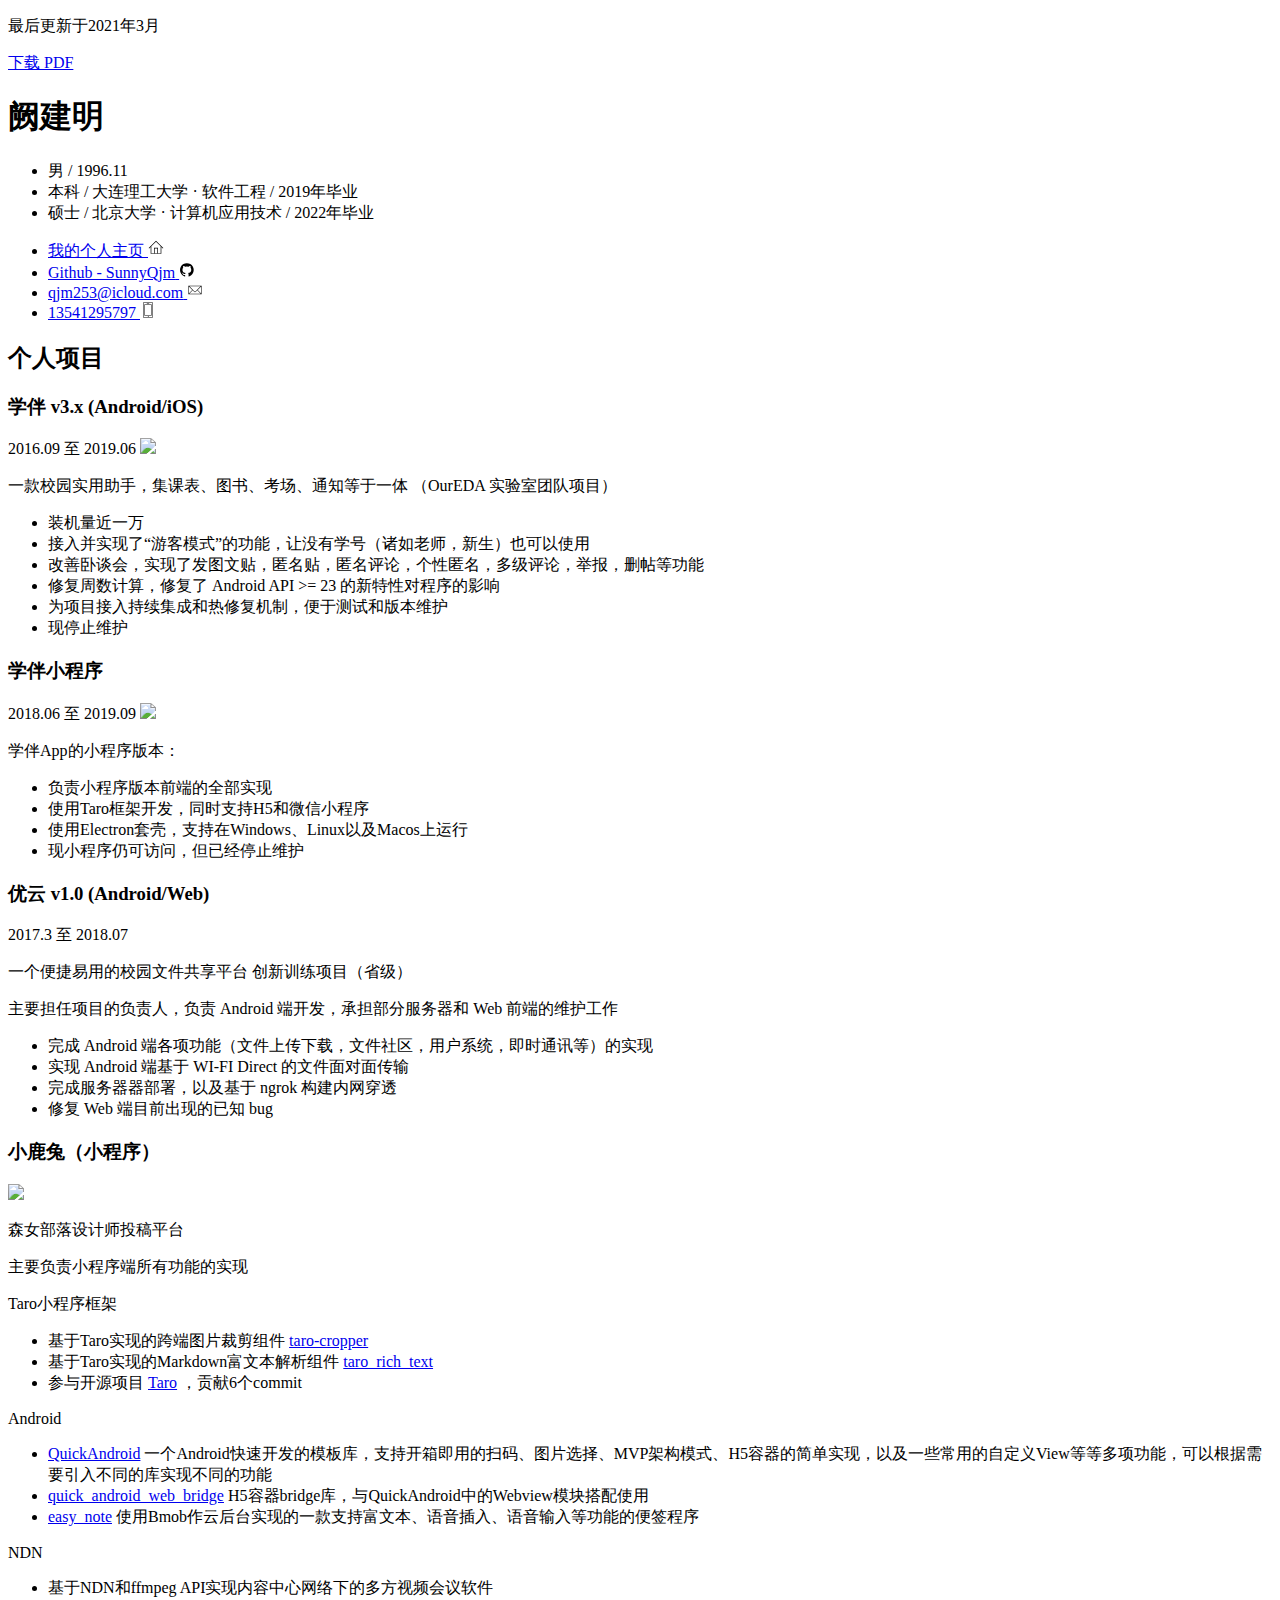
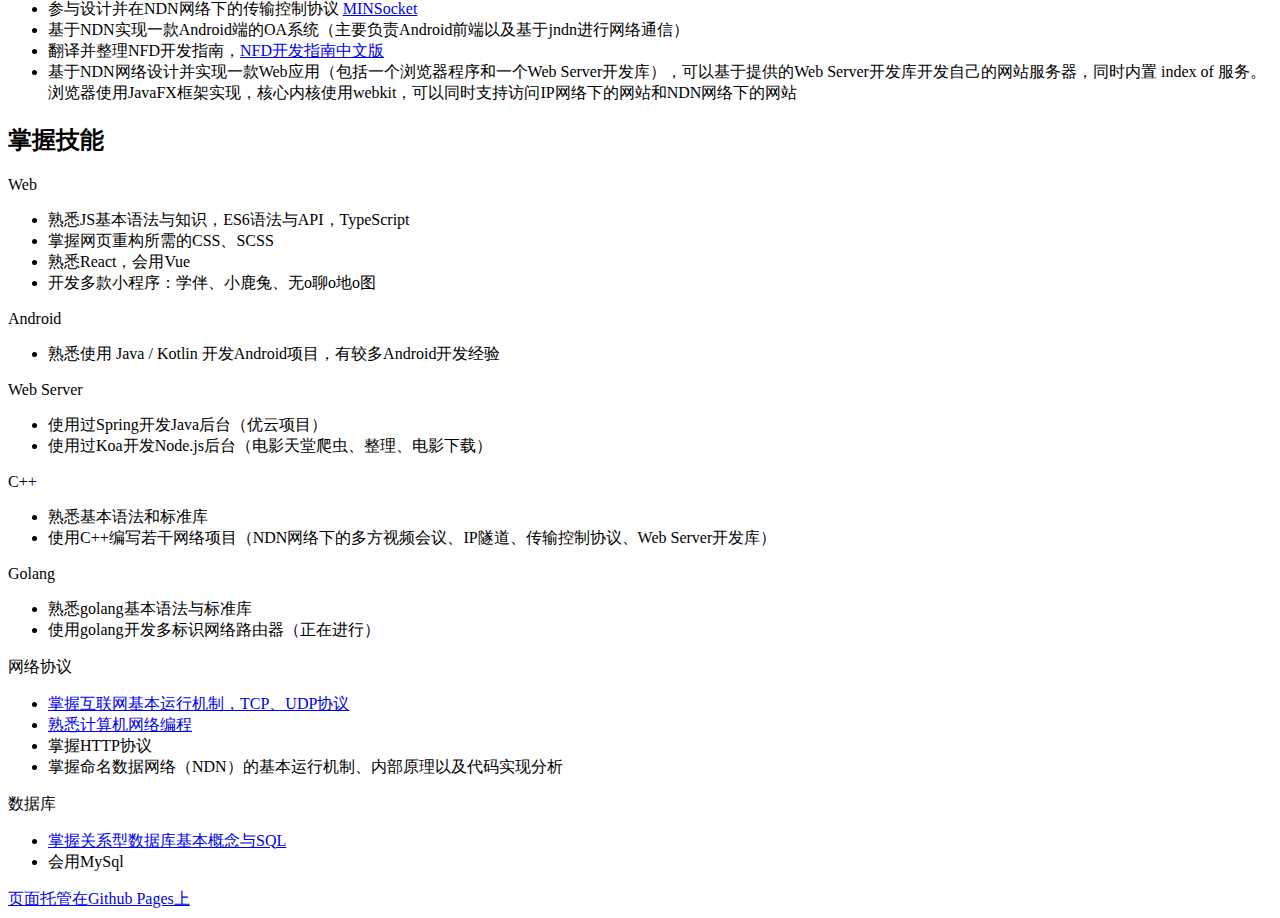
==== src/index.html @ cb759edb "add: 添加个人简历初版" ====
<!DOCTYPE html>
<html>
<head>
  <meta charset="utf-8">
  <meta http-equiv="X-UA-Compatible" content="IE=edge">
  <meta name="viewport" content="width=device-width, initial-scale=1">
  <title>简历 | 阙建明</title>
  <link rel="stylesheet" href="main?_inline">
  <base target="_blank">
</head>
<body>
<p class="last-modified">最后更新于2021年3月</p>
<a class="download-pdf" href="https://resume.qjm253.cn/resume.pdf">下载 PDF</a>

<main class="content">

  <!--基本信息-->
  <header class="content-hd">
    <section class="title">
      <div class="name">
        <h1>阙建明</h1>
      </div>
      <!--      <div class="job">-->
      <!--        <h2>Web前端开发工程师 | Golang后端工程师</h2>-->
      <!--      </div>-->
    </section>
    <section class="info">
      <ul>
        <li>男 / 1996.11</li>
        <li>本科 / 大连理工大学 · 软件工程 / 2019年毕业</li>
        <li>硕士 / 北京大学 · 计算机应用技术 / 2022年毕业</li>
      </ul>
    </section>
    <section class="contact">
      <ul>
        <li>
          <a href="https://qjm253.cn">
            <span class="contact-link">我的个人主页</span>
            <span class="iconfont">
              <svg width="16px" height="16px" viewBox="0 0 1024 1024">
              <path
                d="M512 42.581333l-469.333333 469.333333 31.146667 31.146667L170.666667 446.250667l0 438.186667 682.666667 0L853.333333 446.208l96.853333 96.896 31.146667-31.146667L512 42.581333zM426.666667 841.770667l0-298.666667 170.666667 0 0 298.666667L426.666667 841.770667zM810.666667 841.770667l-170.666667 0 0-341.333333L384 500.437333l0 341.333333L213.333333 841.770667 213.333333 403.584l298.666667-298.666667 298.666667 298.666667L810.666667 841.770667z"></path>
              </svg>
            </span>
          </a>
        </li>
        <li>
          <a href="https://github.com/SunnyQjm">
            <span class="contact-link">Github - SunnyQjm</span>
            <span class="iconfont">
              <svg width="16px" height="16px" viewBox="0 0 1024 1024">
                <path
                  d="M941.714 512q0 143.433-83.712 258.011t-216.283 158.574q-15.433 2.853-22.565-3.986t-7.131-17.152v-120.576q0-55.442-29.696-81.152 32.585-3.438 58.587-10.277t53.723-22.272 46.299-37.998 30.281-60.014 11.703-86.016q0-69.157-45.129-117.723 21.138-52.005-4.571-116.553-16.018-5.157-46.299 6.29t-52.553 25.161l-21.723 13.714q-53.138-14.848-109.714-14.848t-109.714 14.848q-9.143-6.29-24.283-15.433t-47.726-22.016-49.152-7.717q-25.161 64.585-3.986 116.553-45.129 48.567-45.129 117.723 0 48.567 11.703 85.723t29.989 60.014 46.007 38.29 53.723 22.272 58.587 10.277q-22.857 20.553-28.014 58.843-11.995 5.705-25.71 8.558t-32.585 2.853-37.413-12.288-31.707-35.73q-10.862-18.286-27.721-29.696t-28.27-13.714l-11.447-1.719q-11.995 0-16.567 2.56t-2.853 6.583 5.157 8.009 7.424 6.839l3.986 2.853q12.581 5.705 24.869 21.723t17.993 29.147l5.705 13.129q7.424 21.723 25.161 35.145t38.29 17.152 39.717 3.986 31.707-2.011l13.129-2.304q0 21.723 0.293 50.871t0.293 30.866q0 10.277-7.424 17.152t-22.857 3.986q-132.571-43.995-216.283-158.574t-83.712-258.011q0-119.442 58.843-220.27t159.707-159.707 220.27-58.843 220.27 58.843 159.707 159.707 58.843 220.27z"></path>
              </svg>
            </span>
          </a>
        </li>
        <li>
          <a href="mailto:qjm253@icloud.com">
            <span class="contact-link">qjm253@icloud.com</span>
            <span class="iconfont">
              <svg width="16px" height="16px" viewBox="0 0 1024 1024">
                <path
                  d="M903.808 239.04l-818.304 0 0 545.92 852.992 0 0-545.92-34.688 0zM869.664 273.152l-329.536 329.536c-15.04 15.04-41.248 15.04-56.288 0l-329.6-329.536 715.392 0zM119.616 286.752l221.536 221.504-221.536 221.536 0-443.072zM146.848 750.848l218.464-218.432 94.432 94.4c13.952 13.952 32.512 21.664 52.256 21.664s38.304-7.712 52.256-21.664l94.432-94.432 218.432 218.432-730.304 0zM904.384 729.824l-221.536-221.568 221.536-221.568 0 443.136z"></path>
              </svg>
            </span>
          </a>
        </li>
        <li>
          <a href="tel:13541295797">
            <span class="contact-link">13541295797</span>
            <span class="iconfont">
              <svg width="16px" height="16px" viewBox="0 0 1024 1024">
                <path
                  d="M256 1024l512 0c26.464 0 48-21.536 48-48l0-928c0-26.464-21.536-48-48-48l-512 0c-26.464 0-48 21.536-48 48l0 928c0 26.464 21.536 48 48 48zM240 48c0-8.832 7.168-16 16-16l512 0c8.832 0 16 7.168 16 16l0 928c0 8.832-7.168 16-16 16l-512 0c-8.832 0-16-7.168-16-16l0-928zM288 864l448 0c8.832 0 16-7.168 16-16l0-672c0-8.832-7.168-16-16-16l-448 0c-8.832 0-16 7.168-16 16l0 672c0 8.832 7.168 16 16 16zM304 192l416 0 0 640-416 0 0-640zM496 928c0 17.664 14.336 32 32 32s32-14.336 32-32c0-17.664-14.336-32-32-32-17.664 0-32 14.336-32 32zM448 128l128 0c8.832 0 16-7.168 16-16s-7.168-16-16-16l-128 0c-8.832 0-16 7.168-16 16s7.168 16 16 16z"></path>
              </svg>
            </span>
          </a>
        </li>
      </ul>
    </section>
  </header>

  <div class="content-bd">
    <header class="section-hd">
      <span class="section-title-l"></span>
      <h2 class="section-title">个人项目</h2>
      <span class="section-title-r"></span>
    </header>

    <div class="content-left">
      <section class="practice">
        <div class="section-bd">
          <div class="item">
            <header class="item-hd">
              <h3 class="item-name">学伴 v3.x (Android/iOS) </h3>
              <span class="item-time">2016.09 至 2019.06</span>
              <img src="https://qjm253.cn/static/media/xueban_logo.59eda2dd.png" class="link-icon"/>
            </header>
            <div class="item-bd">
              <p class="item-des">一款校园实用助手，集课表、图书、考场、通知等于一体 （OurEDA 实验室团队项目）</p>
              <ul class="section-content">
                <li>装机量近一万</li>
                <li>接入并实现了“游客模式”的功能，让没有学号（诸如老师，新生）也可以使用</li>
                <li>改善卧谈会，实现了发图文贴，匿名贴，匿名评论，个性匿名，多级评论，举报，删帖等功能</li>
                <li>修复周数计算，修复了 Android API >= 23 的新特性对程序的影响</li>
                <li>为项目接入持续集成和热修复机制，便于测试和版本维护</li>
                <li>现停止维护</li>
              </ul>
            </div>
          </div>
          <div class="item">
            <header class="item-hd">
              <h3 class="item-name">学伴小程序</h3>
              <span class="item-time">2018.06 至 2019.09</span>
              <img src="https://qjm253.cn/static/media/xueban_logo.59eda2dd.png" class="link-icon"/>
            </header>
            <div class="item-bd">
              <p class="item-des">学伴App的小程序版本：</p>
              <ul class="section-content">
                <li>负责小程序版本前端的全部实现</li>
                <li>使用Taro框架开发，同时支持H5和微信小程序</li>
                <li>使用Electron套壳，支持在Windows、Linux以及Macos上运行</li>
                <li>现小程序仍可访问，但已经停止维护</li>
              </ul>
            </div>
          </div>
          <div class="item">
            <header class="item-hd">
              <h3 class="item-name">优云 v1.0 (Android/Web)</h3>
              <span class="item-time">2017.3 至 2018.07</span>
            </header>
            <div class="item-bd">
              <p class="item-des">一个便捷易用的校园文件共享平台 创新训练项目（省级）
              </p>
              <p>主要担任项目的负责人，负责 Android 端开发，承担部分服务器和 Web 前端的维护工作
                </p>
              <ul class="section-content">
                <li>完成 Android 端各项功能（文件上传下载，文件社区，用户系统，即时通讯等）的实现</li>
                <li>实现 Android 端基于 WI-FI Direct 的文件面对面传输</li>
                <li>完成服务器器部署，以及基于 ngrok 构建内网穿透</li>
                <li>修复 Web 端目前出现的已知 bug</li>
              </ul>
            </div>
          </div>
        </div>
      </section>
    </div>

    <div class="content-right">
      <section class="project">
<!--        <header class="section-hd">-->
<!--          <span class="section-title-l"></span>-->
<!--          <h2 class="section-title">开源项目</h2>-->
<!--          <span class="section-title-r"></span>-->
<!--        </header>-->
        <div class="section-bd">
          <div class="item">
            <header class="item-hd">
              <h3 class="item-name">小鹿兔（小程序）</h3>
              <img src="https://gitee.com/quejianming/pic-bed/raw/master/uPic/2021/03/02/logo-1614687604.png" class="link-icon"/>
            </header>
            <div class="item-bd">
              <p class="item-des">森女部落设计师投稿平台
              </p>
              <p>主要负责小程序端所有功能的实现 </p>
            </div>
          </div>

          <!--项目:Webpack-->
          <div class="item">
            <header class="item-hd">
              <span class="item-time">Taro小程序框架</span>
            </header>
            <div class="item-bd">
              <ul>
                <li>
                  基于Taro实现的跨端图片裁剪组件 <a href="https://github.com/SunnyQjm/taro-cropper">taro-cropper</a>
                </li>
                <li>
                  基于Taro实现的Markdown富文本解析组件 <a href="https://github.com/SunnyQjm/taro_rich_text">taro_rich_text</a>
                </li>
                <li>参与开源项目 <a href="https://github.com/NervJS/taro">Taro</a> ，贡献6个commit</li>
              </ul>
            </div>
          </div>

          <!--项目:Android-->
          <div class="item">
            <header class="item-hd">
              <span class="item-time">Android</span>
            </header>
            <div class="item-bd">
              <ul>
                <li>
                  <a href="https://github.com/SunnyQjm/quickandroid">QuickAndroid</a>
                  一个Android快速开发的模板库，支持开箱即用的扫码、图片选择、MVP架构模式、H5容器的简单实现，以及一些常用的自定义View等等多项功能，可以根据需要引入不同的库实现不同的功能
                </li>
                <li>
                  <a href="https://github.com/SunnyQjm/quick_android_web_bridge">quick_android_web_bridge</a>
                  H5容器bridge库，与QuickAndroid中的Webview模块搭配使用
                </li>
                <li>
                  <a href="https://github.com/SunnyQjm/easy_note">easy_note</a>
                  使用Bmob作云后台实现的一款支持富文本、语音插入、语音输入等功能的便签程序
                </li>
              </ul>
            </div>
          </div>

          <!--项目:NDN-->
          <div class="item">
            <header class="item-hd">
              <span class="item-time">NDN</span>
            </header>
            <div class="item-bd">
              <ul>
                <li>
                  基于NDN和ffmpeg API实现内容中心网络下的多方视频会议软件
                </li>
                <li>
                  参与设计并在NDN网络下的传输控制协议 <a href="https://gitea.qjm253.cn/SunnyQjm/MINSocketStack_cpp">MINSocket</a>
                </li>
                <li>基于NDN实现一款Android端的OA系统（主要负责Android前端以及基于jndn进行网络通信）</li>
                <li>翻译并整理NFD开发指南，<a href="https://sunnyqjm.github.io/nfd-developer-guide-zh/#/">NFD开发指南中文版</a></li>
                <li>
                  基于NDN网络设计并实现一款Web应用（包括一个浏览器程序和一个Web Server开发库），可以基于提供的Web Server开发库开发自己的网站服务器，同时内置 index of 服务。
                  浏览器使用JavaFX框架实现，核心内核使用webkit，可以同时支持访问IP网络下的网站和NDN网络下的网站
                </li>
              </ul>
            </div>
          </div>
        </div>
      </section>
    </div>

    <section class="skill">
      <header class="section-hd">
        <span class="section-title-l"></span>
        <h2 class="section-title">掌握技能</h2>
        <span class="section-title-r"></span>
      </header>
      <div class="content-left">
        <section class="section-bd">
          <!--技能:JS-->
          <div class="item">
            <header class="item-hd">
              <span class="item-time">Web</span>
            </header>
            <div class="item-bd">
              <ul class="section-content">
                <li>熟悉JS基本语法与知识，ES6语法与API，TypeScript</li>
                <li>掌握网页重构所需的CSS、SCSS</li>
                <li>熟悉React，会用Vue</li>
                <li>开发多款小程序：学伴、小鹿兔、无o聊o地o图</li>
              </ul>
            </div>
          </div>

          <!--Android-->
          <div class="item">
            <header class="item-hd">
              <span class="item-time">Android</span>
            </header>
            <div class="item-bd">
              <ul class="section-content">
                <li>熟悉使用 Java / Kotlin 开发Android项目，有较多Android开发经验</li>
              </ul>
            </div>
          </div>

          <!--Web Server-->
          <div class="item">
            <header class="item-hd">
              <span class="item-time">Web Server</span>
            </header>
            <div class="item-bd">
              <ul class="section-content">
                <li>使用过Spring开发Java后台（优云项目）</li>
                <li>使用过Koa开发Node.js后台（电影天堂爬虫、整理、电影下载）</li>
              </ul>
            </div>
          </div>

          <!--C++-->
          <div class="item">
            <header class="item-hd">
              <span class="item-time">C++</span>
            </header>
            <div class="item-bd">
              <ul class="section-content">
                <li>熟悉基本语法和标准库</li>
                <li>使用C++编写若干网络项目（NDN网络下的多方视频会议、IP隧道、传输控制协议、Web Server开发库）</li>
              </ul>
            </div>
          </div>
        </section>
      </div>
      <div class="content-right">
        <section class="section-bd">
          <!--Golang-->
          <div class="item">
            <header class="item-hd">
              <span class="item-time">Golang</span>
            </header>
            <div class="item-bd">
              <ul class="section-content">
                <li>熟悉golang基本语法与标准库</li>
                <li>使用golang开发多标识网络路由器（正在进行）</li>
              </ul>
            </div>
          </div>

          <!--网络协议-->
          <div class="item">
            <header class="item-hd">
              <span class="item-time">网络协议</span>
            </header>
            <div class="item-bd">
              <ul class="section-content">
                <li><a href="https://sunnyqjm.github.io/tags/%E8%AE%A1%E7%AE%97%E6%9C%BA%E7%BD%91%E7%BB%9C/">掌握互联网基本运行机制，TCP、UDP协议</a></li>
                <li><a href="https://sunnyqjm.github.io/tags/%E7%BD%91%E7%BB%9C%E7%BC%96%E7%A8%8B/">熟悉计算机网络编程</a></li>
                <li>掌握HTTP协议</li>
                <li>掌握命名数据网络（NDN）的基本运行机制、内部原理以及代码实现分析</li>
              </ul>
            </div>
          </div>

          <!--数据库-->
          <div class="item">
            <header class="item-hd">
              <span class="item-time">数据库</span>
            </header>
            <div class="item-bd">
              <ul class="section-content">
                <li><a href="https://sunnyqjm.github.io/tags/%E6%95%B0%E6%8D%AE%E5%BA%93/">掌握关系型数据库基本概念与SQL</a></li>
                <li>会用MySql</li>
              </ul>
            </div>
          </div>
        </section>
      </div>
    </section>
  </div>
</main>

<footer class="github-footer">
  <a class="footer-link" href="https://github.com/gwuhaolin/resume">页面托管在Github Pages上</a>
</footer>
</body>
</html>
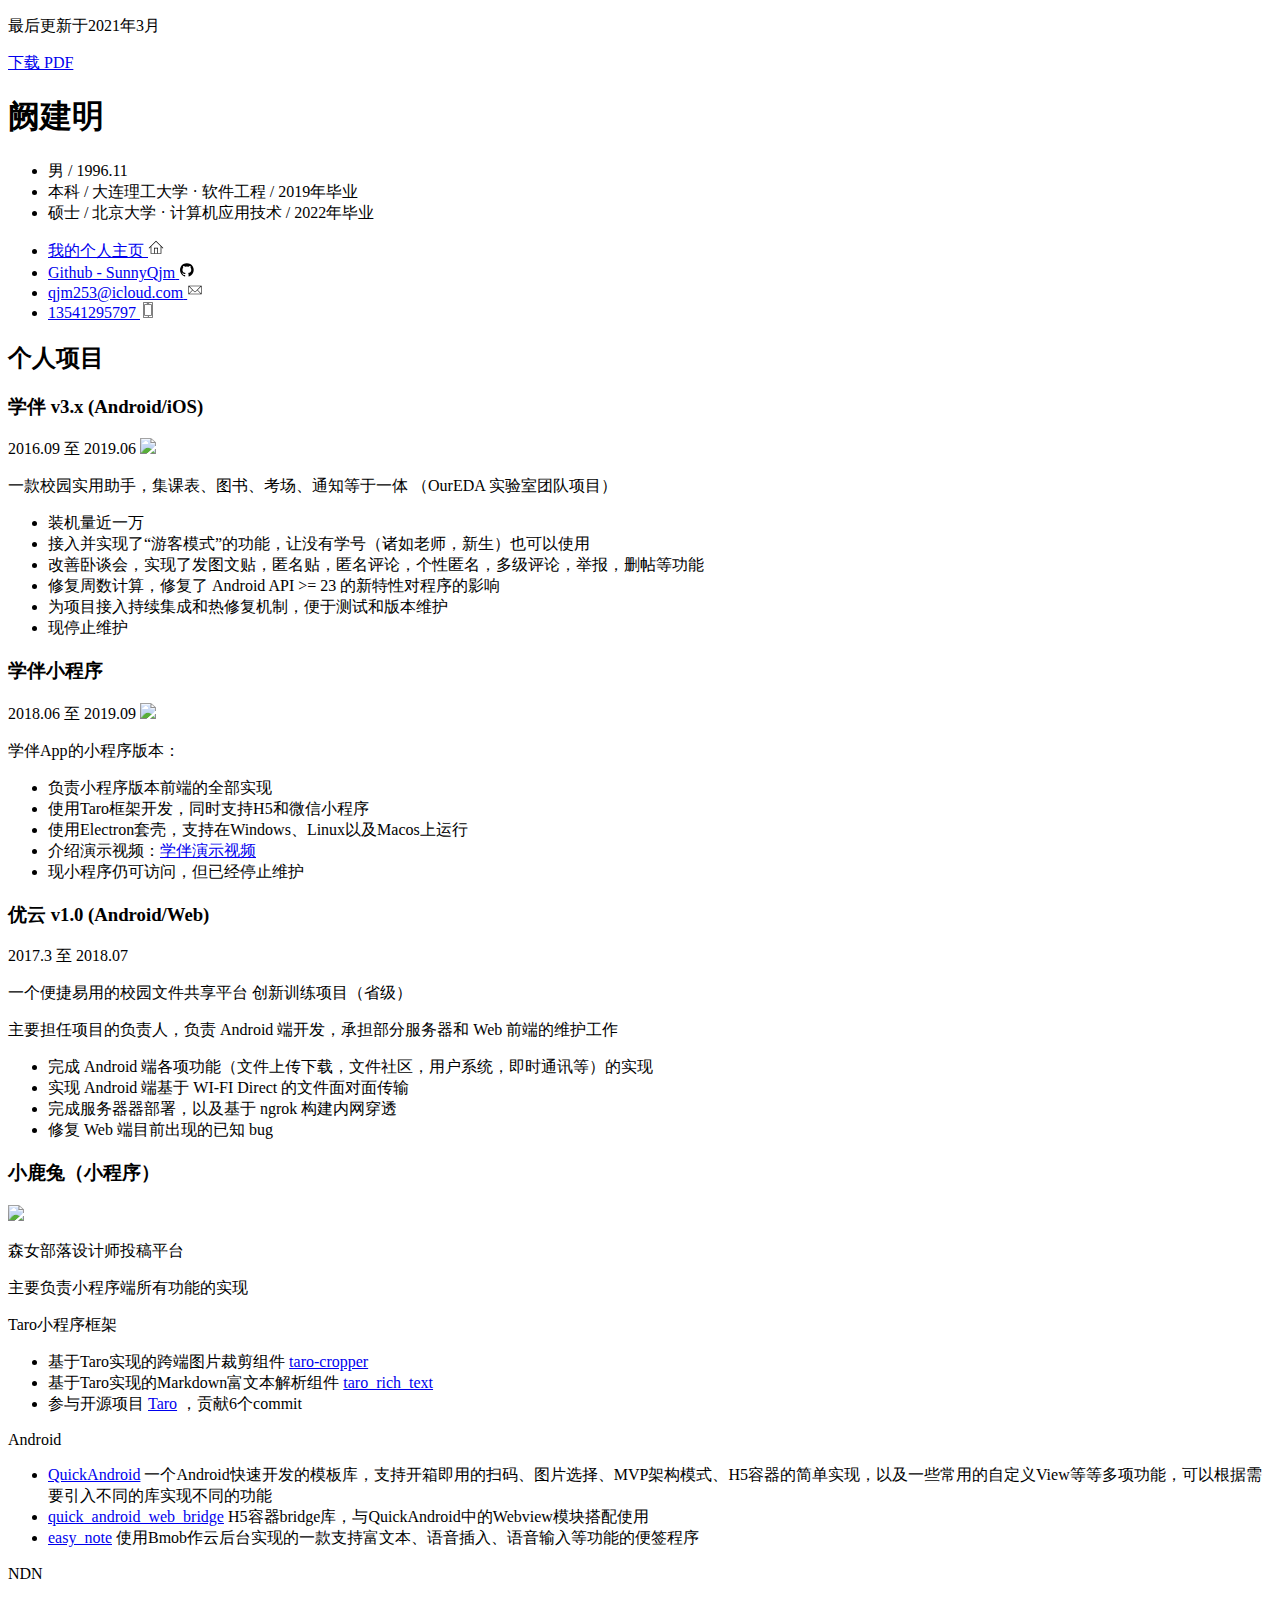
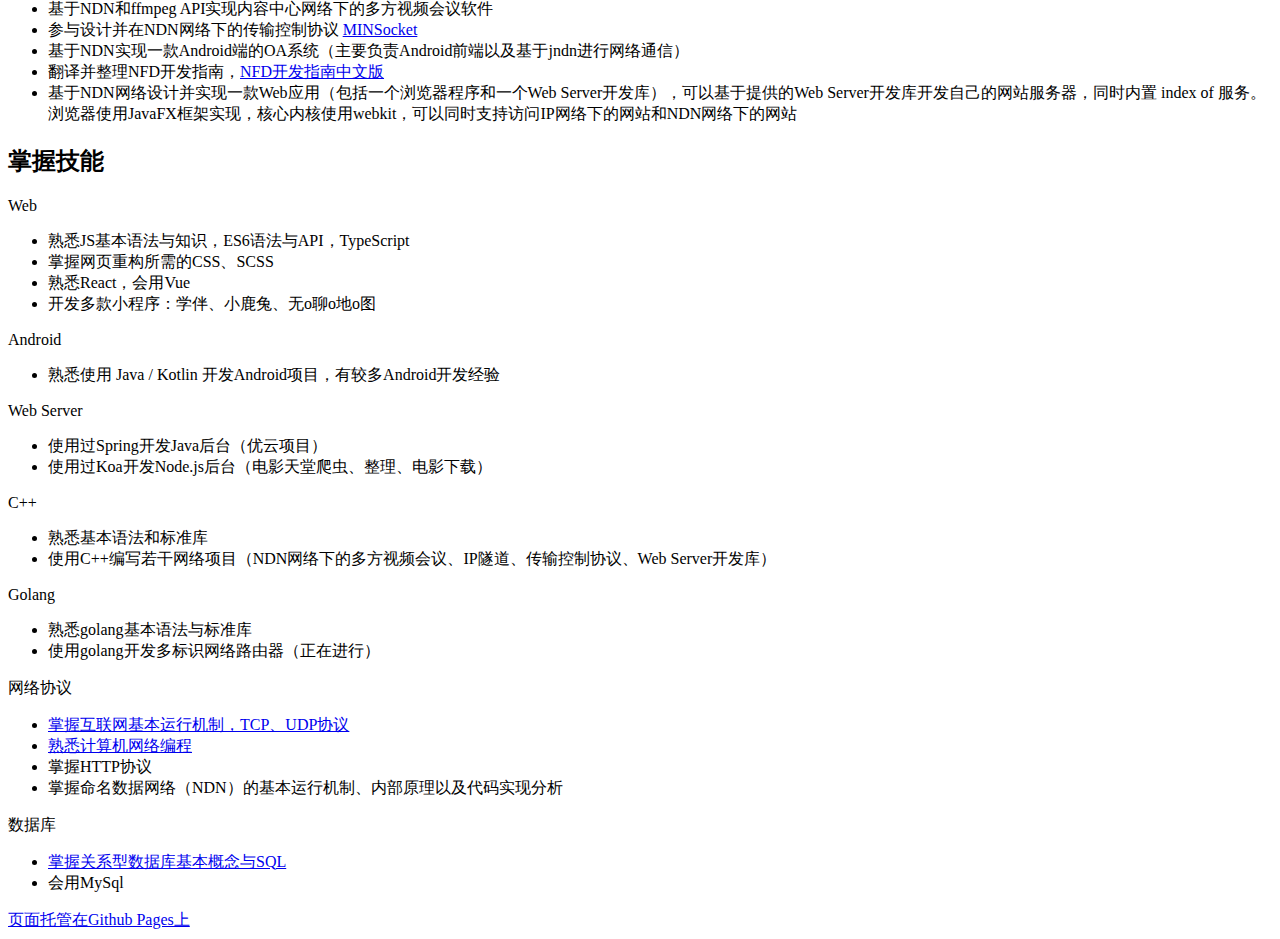
==== commit 01bbedbd: "update" ====
--- a/src/index.html
+++ b/src/index.html
@@ -121,6 +121,7 @@
                 <li>负责小程序版本前端的全部实现</li>
                 <li>使用Taro框架开发，同时支持H5和微信小程序</li>
                 <li>使用Electron套壳，支持在Windows、Linux以及Macos上运行</li>
+                <li>介绍演示视频：<a href="https://www.bilibili.com/video/BV1nv411h7uP/">学伴演示视频</a></li>
                 <li>现小程序仍可访问，但已经停止维护</li>
               </ul>
             </div>
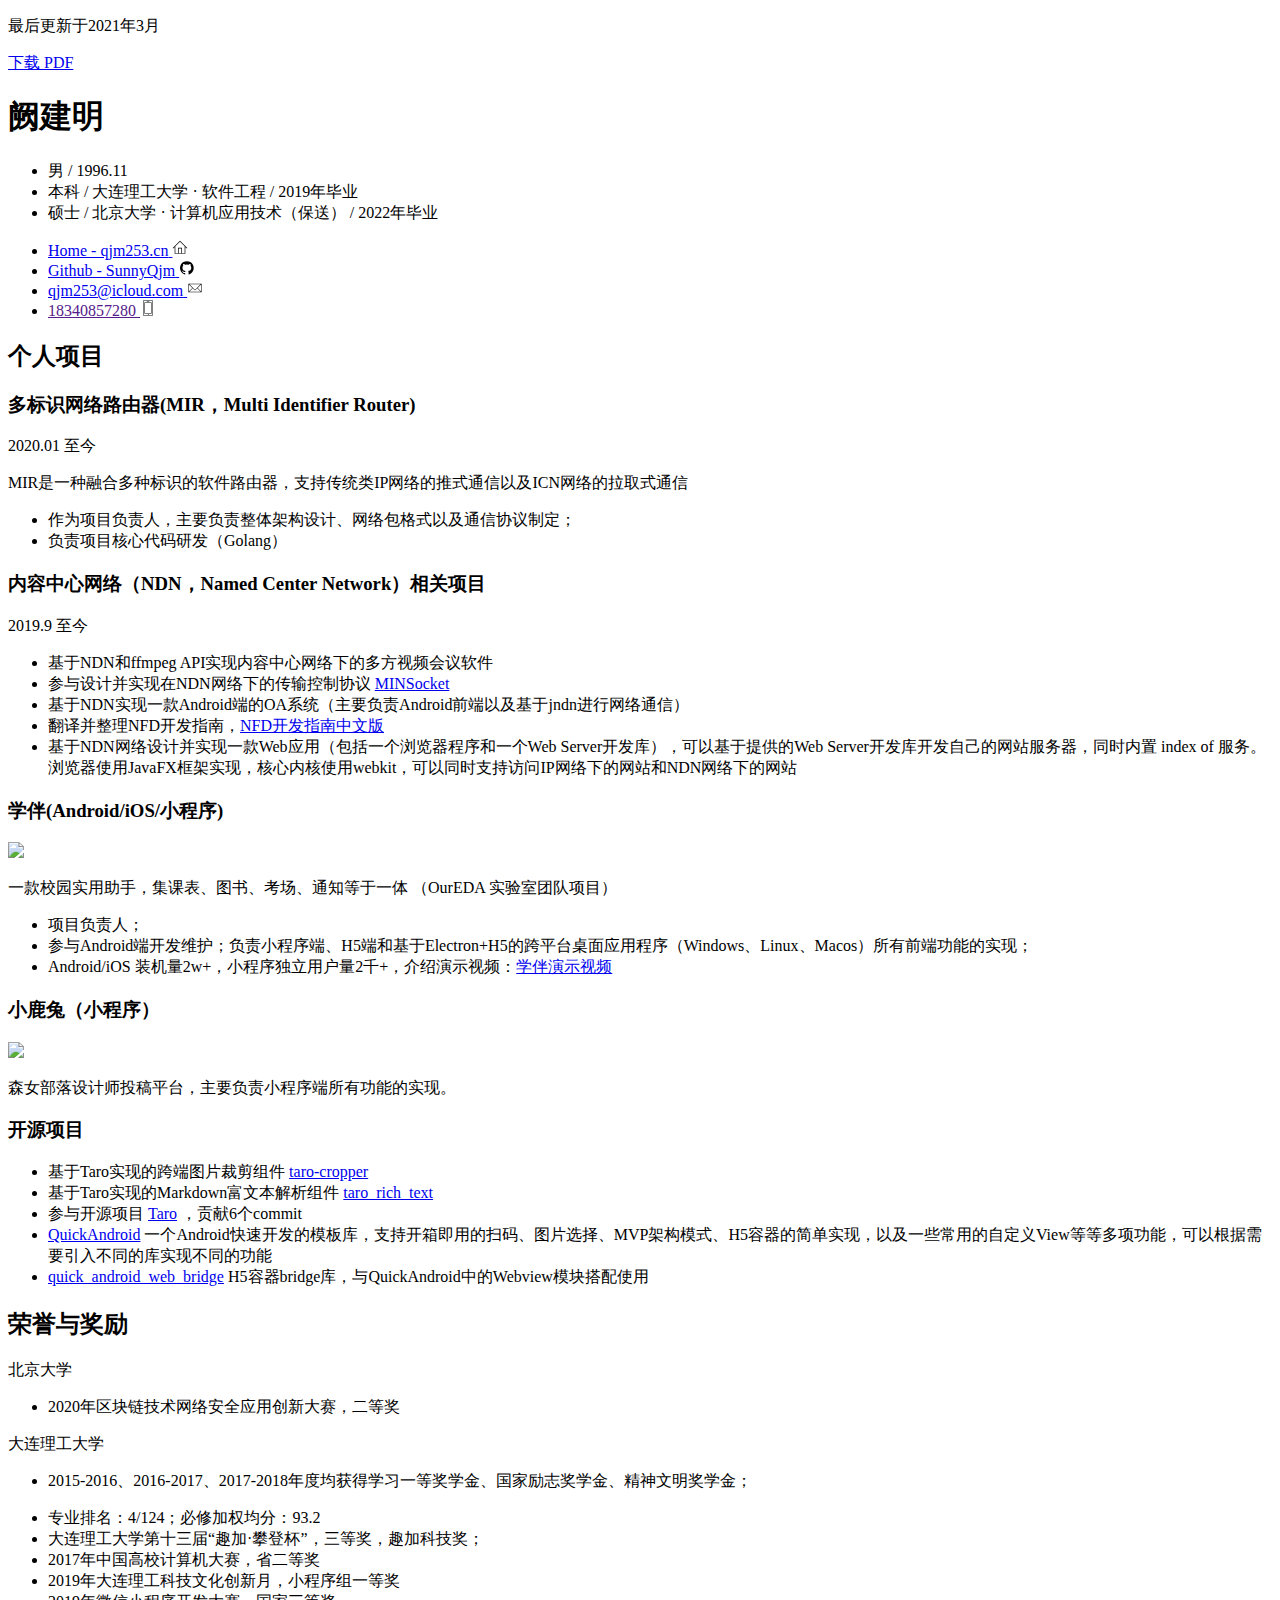
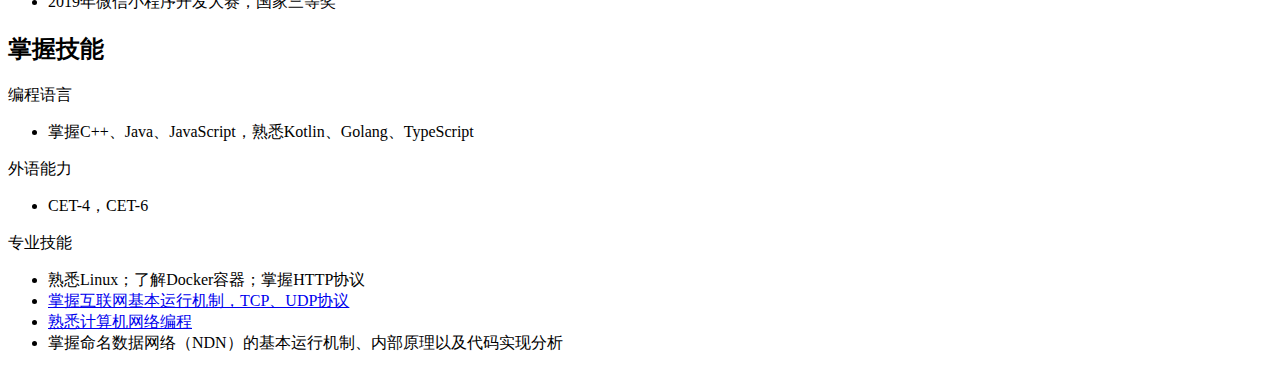
==== commit e8494d04: "modify: 修改简历" ====
--- a/src/index.html
+++ b/src/index.html
@@ -13,7 +13,6 @@
 <a class="download-pdf" href="https://resume.qjm253.cn/resume.pdf">下载 PDF</a>
 
 <main class="content">
-
   <!--基本信息-->
   <header class="content-hd">
     <section class="title">
@@ -28,14 +27,14 @@
       <ul>
         <li>男 / 1996.11</li>
         <li>本科 / 大连理工大学 · 软件工程 / 2019年毕业</li>
-        <li>硕士 / 北京大学 · 计算机应用技术 / 2022年毕业</li>
+        <li>硕士 / 北京大学 · 计算机应用技术（保送） / 2022年毕业</li>
       </ul>
     </section>
     <section class="contact">
       <ul>
         <li>
           <a href="https://qjm253.cn">
-            <span class="contact-link">我的个人主页</span>
+            <span class="contact-link">Home - qjm253.cn</span>
             <span class="iconfont">
               <svg width="16px" height="16px" viewBox="0 0 1024 1024">
               <path
@@ -67,8 +66,8 @@
           </a>
         </li>
         <li>
-          <a href="tel:13541295797">
-            <span class="contact-link">13541295797</span>
+          <a href="">
+            <span class="contact-link">18340857280</span>
             <span class="iconfont">
               <svg width="16px" height="16px" viewBox="0 0 1024 1024">
                 <path
@@ -93,54 +92,35 @@
         <div class="section-bd">
           <div class="item">
             <header class="item-hd">
-              <h3 class="item-name">学伴 v3.x (Android/iOS) </h3>
-              <span class="item-time">2016.09 至 2019.06</span>
-              <img src="https://qjm253.cn/static/media/xueban_logo.59eda2dd.png" class="link-icon"/>
-            </header>
-            <div class="item-bd">
-              <p class="item-des">一款校园实用助手，集课表、图书、考场、通知等于一体 （OurEDA 实验室团队项目）</p>
-              <ul class="section-content">
-                <li>装机量近一万</li>
-                <li>接入并实现了“游客模式”的功能，让没有学号（诸如老师，新生）也可以使用</li>
-                <li>改善卧谈会，实现了发图文贴，匿名贴，匿名评论，个性匿名，多级评论，举报，删帖等功能</li>
-                <li>修复周数计算，修复了 Android API >= 23 的新特性对程序的影响</li>
-                <li>为项目接入持续集成和热修复机制，便于测试和版本维护</li>
-                <li>现停止维护</li>
-              </ul>
-            </div>
-          </div>
-          <div class="item">
-            <header class="item-hd">
-              <h3 class="item-name">学伴小程序</h3>
-              <span class="item-time">2018.06 至 2019.09</span>
-              <img src="https://qjm253.cn/static/media/xueban_logo.59eda2dd.png" class="link-icon"/>
-            </header>
-            <div class="item-bd">
-              <p class="item-des">学伴App的小程序版本：</p>
-              <ul class="section-content">
-                <li>负责小程序版本前端的全部实现</li>
-                <li>使用Taro框架开发，同时支持H5和微信小程序</li>
-                <li>使用Electron套壳，支持在Windows、Linux以及Macos上运行</li>
-                <li>介绍演示视频：<a href="https://www.bilibili.com/video/BV1nv411h7uP/">学伴演示视频</a></li>
-                <li>现小程序仍可访问，但已经停止维护</li>
-              </ul>
-            </div>
-          </div>
-          <div class="item">
-            <header class="item-hd">
-              <h3 class="item-name">优云 v1.0 (Android/Web)</h3>
-              <span class="item-time">2017.3 至 2018.07</span>
-            </header>
-            <div class="item-bd">
-              <p class="item-des">一个便捷易用的校园文件共享平台 创新训练项目（省级）
-              </p>
-              <p>主要担任项目的负责人，负责 Android 端开发，承担部分服务器和 Web 前端的维护工作
-                </p>
-              <ul class="section-content">
-                <li>完成 Android 端各项功能（文件上传下载，文件社区，用户系统，即时通讯等）的实现</li>
-                <li>实现 Android 端基于 WI-FI Direct 的文件面对面传输</li>
-                <li>完成服务器器部署，以及基于 ngrok 构建内网穿透</li>
-                <li>修复 Web 端目前出现的已知 bug</li>
+              <h3 class="item-name">多标识网络路由器(MIR，Multi Identifier Router) </h3>
+              <span class="item-time">2020.01 至今</span>
+            </header>
+            <div class="item-bd">
+              <p class="item-des">MIR是一种融合多种标识的软件路由器，支持传统类IP网络的推式通信以及ICN网络的拉取式通信</p>
+              <ul class="section-content">
+                <li>作为项目负责人，主要负责整体架构设计、网络包格式以及通信协议制定；</li>
+                <li>负责项目核心代码研发（Golang）</li>
+              </ul>
+            </div>
+          </div>
+          <div class="item">
+            <header class="item-hd">
+              <h3 class="item-name">内容中心网络（NDN，Named Center Network）相关项目</h3>
+              <span class="item-time">2019.9 至今</span>
+            </header>
+            <div class="item-bd">
+              <ul class="section-content">
+                <li>
+                  基于NDN和ffmpeg API实现内容中心网络下的多方视频会议软件
+                </li>
+                <li>参与设计并实现在NDN网络下的传输控制协议 <a href="https://gitea.qjm253.cn/SunnyQjm/MINSocketStack_cpp">MINSocket</a>
+                </li>
+                <li>基于NDN实现一款Android端的OA系统（主要负责Android前端以及基于jndn进行网络通信）</li>
+                <li>翻译并整理NFD开发指南，<a href="https://sunnyqjm.github.io/nfd-developer-guide-zh/#/">NFD开发指南中文版</a></li>
+                <li>
+                  基于NDN网络设计并实现一款Web应用（包括一个浏览器程序和一个Web Server开发库），可以基于提供的Web Server开发库开发自己的网站服务器，同时内置 index of 服务。
+                  浏览器使用JavaFX框架实现，核心内核使用webkit，可以同时支持访问IP网络下的网站和NDN网络下的网站
+                </li>
               </ul>
             </div>
           </div>
@@ -150,49 +130,45 @@
 
     <div class="content-right">
       <section class="project">
-<!--        <header class="section-hd">-->
-<!--          <span class="section-title-l"></span>-->
-<!--          <h2 class="section-title">开源项目</h2>-->
-<!--          <span class="section-title-r"></span>-->
-<!--        </header>-->
         <div class="section-bd">
           <div class="item">
             <header class="item-hd">
+              <h3 class="item-name">学伴(Android/iOS/小程序)</h3>
+              <img src="https://qjm253.cn/static/media/xueban_logo.59eda2dd.png" class="link-icon"/>
+            </header>
+            <div class="item-bd">
+              <p class="item-des">一款校园实用助手，集课表、图书、考场、通知等于一体 （OurEDA 实验室团队项目）</p>
+              <ul class="section-content">
+                <li>项目负责人；</li>
+                <li>参与Android端开发维护；负责小程序端、H5端和基于Electron+H5的跨平台桌面应用程序（Windows、Linux、Macos）所有前端功能的实现；</li>
+                <li>Android/iOS 装机量2w+，小程序独立用户量2千+，介绍演示视频：<a
+                  href="https://www.bilibili.com/video/BV1nv411h7uP/">学伴演示视频</a></li>
+              </ul>
+            </div>
+          </div>
+
+          <div class="item">
+            <header class="item-hd">
               <h3 class="item-name">小鹿兔（小程序）</h3>
-              <img src="https://gitee.com/quejianming/pic-bed/raw/master/uPic/2021/03/02/logo-1614687604.png" class="link-icon"/>
-            </header>
-            <div class="item-bd">
-              <p class="item-des">森女部落设计师投稿平台
-              </p>
-              <p>主要负责小程序端所有功能的实现 </p>
+              <img src="https://gitee.com/quejianming/pic-bed/raw/master/uPic/2021/03/02/logo-1614687604.png"
+                   class="link-icon"/>
+            </header>
+            <div class="item-bd">
+              <p class="item-des">森女部落设计师投稿平台，主要负责小程序端所有功能的实现。</p>
             </div>
           </div>
 
           <!--项目:Webpack-->
           <div class="item">
             <header class="item-hd">
-              <span class="item-time">Taro小程序框架</span>
+              <h3>开源项目</h3>
             </header>
             <div class="item-bd">
               <ul>
-                <li>
-                  基于Taro实现的跨端图片裁剪组件 <a href="https://github.com/SunnyQjm/taro-cropper">taro-cropper</a>
-                </li>
-                <li>
-                  基于Taro实现的Markdown富文本解析组件 <a href="https://github.com/SunnyQjm/taro_rich_text">taro_rich_text</a>
+                <li>基于Taro实现的跨端图片裁剪组件 <a href="https://github.com/SunnyQjm/taro-cropper">taro-cropper</a></li>
+                <li>基于Taro实现的Markdown富文本解析组件 <a href="https://github.com/SunnyQjm/taro_rich_text">taro_rich_text</a>
                 </li>
                 <li>参与开源项目 <a href="https://github.com/NervJS/taro">Taro</a> ，贡献6个commit</li>
-              </ul>
-            </div>
-          </div>
-
-          <!--项目:Android-->
-          <div class="item">
-            <header class="item-hd">
-              <span class="item-time">Android</span>
-            </header>
-            <div class="item-bd">
-              <ul>
                 <li>
                   <a href="https://github.com/SunnyQjm/quickandroid">QuickAndroid</a>
                   一个Android快速开发的模板库，支持开箱即用的扫码、图片选择、MVP架构模式、H5容器的简单实现，以及一些常用的自定义View等等多项功能，可以根据需要引入不同的库实现不同的功能
@@ -200,33 +176,6 @@
                 <li>
                   <a href="https://github.com/SunnyQjm/quick_android_web_bridge">quick_android_web_bridge</a>
                   H5容器bridge库，与QuickAndroid中的Webview模块搭配使用
-                </li>
-                <li>
-                  <a href="https://github.com/SunnyQjm/easy_note">easy_note</a>
-                  使用Bmob作云后台实现的一款支持富文本、语音插入、语音输入等功能的便签程序
-                </li>
-              </ul>
-            </div>
-          </div>
-
-          <!--项目:NDN-->
-          <div class="item">
-            <header class="item-hd">
-              <span class="item-time">NDN</span>
-            </header>
-            <div class="item-bd">
-              <ul>
-                <li>
-                  基于NDN和ffmpeg API实现内容中心网络下的多方视频会议软件
-                </li>
-                <li>
-                  参与设计并在NDN网络下的传输控制协议 <a href="https://gitea.qjm253.cn/SunnyQjm/MINSocketStack_cpp">MINSocket</a>
-                </li>
-                <li>基于NDN实现一款Android端的OA系统（主要负责Android前端以及基于jndn进行网络通信）</li>
-                <li>翻译并整理NFD开发指南，<a href="https://sunnyqjm.github.io/nfd-developer-guide-zh/#/">NFD开发指南中文版</a></li>
-                <li>
-                  基于NDN网络设计并实现一款Web应用（包括一个浏览器程序和一个Web Server开发库），可以基于提供的Web Server开发库开发自己的网站服务器，同时内置 index of 服务。
-                  浏览器使用JavaFX框架实现，核心内核使用webkit，可以同时支持访问IP网络下的网站和NDN网络下的网站
                 </li>
               </ul>
             </div>
@@ -234,6 +183,55 @@
         </div>
       </section>
     </div>
+
+    <section class="skill">
+      <header class="section-hd">
+        <span class="section-title-l"></span>
+        <h2 class="section-title">荣誉与奖励</h2>
+        <span class="section-title-r"></span>
+      </header>
+      <div class="content-left">
+        <section class="section-bd">
+          <!--技能:JS-->
+          <div class="item">
+            <header class="item-hd">
+              <span class="item-time">北京大学</span>
+            </header>
+            <div class="item-bd">
+              <ul class="section-content">
+                <li>2020年区块链技术网络安全应用创新大赛，二等奖</li>
+              </ul>
+            </div>
+          </div>
+          <div class="item">
+            <header class="item-hd">
+              <span class="item-time">大连理工大学</span>
+            </header>
+            <div class="item-bd">
+              <ul class="section-content">
+                <li>2015-2016、2016-2017、2017-2018年度均获得学习一等奖学金、国家励志奖学金、精神文明奖学金；</li>
+              </ul>
+            </div>
+          </div>
+        </section>
+      </div>
+      <div class="content-right">
+        <section class="section-bd">
+          <!--Golang-->
+          <div class="item">
+            <div class="item-bd">
+              <ul class="section-content">
+                <li>专业排名：4/124；必修加权均分：93.2</li>
+                <li>大连理工大学第十三届“趣加·攀登杯”，三等奖，趣加科技奖；</li>
+                <li>2017年中国高校计算机大赛，省二等奖</li>
+                <li>2019年大连理工科技文化创新月，小程序组一等奖</li>
+                <li>2019年微信小程序开发大赛，国家三等奖</li>
+              </ul>
+            </div>
+          </div>
+        </section>
+      </div>
+    </section>
 
     <section class="skill">
       <header class="section-hd">
@@ -243,55 +241,26 @@
       </header>
       <div class="content-left">
         <section class="section-bd">
-          <!--技能:JS-->
-          <div class="item">
-            <header class="item-hd">
-              <span class="item-time">Web</span>
-            </header>
-            <div class="item-bd">
-              <ul class="section-content">
-                <li>熟悉JS基本语法与知识，ES6语法与API，TypeScript</li>
-                <li>掌握网页重构所需的CSS、SCSS</li>
-                <li>熟悉React，会用Vue</li>
-                <li>开发多款小程序：学伴、小鹿兔、无o聊o地o图</li>
-              </ul>
-            </div>
-          </div>
-
-          <!--Android-->
-          <div class="item">
-            <header class="item-hd">
-              <span class="item-time">Android</span>
-            </header>
-            <div class="item-bd">
-              <ul class="section-content">
-                <li>熟悉使用 Java / Kotlin 开发Android项目，有较多Android开发经验</li>
-              </ul>
-            </div>
-          </div>
-
-          <!--Web Server-->
-          <div class="item">
-            <header class="item-hd">
-              <span class="item-time">Web Server</span>
-            </header>
-            <div class="item-bd">
-              <ul class="section-content">
-                <li>使用过Spring开发Java后台（优云项目）</li>
-                <li>使用过Koa开发Node.js后台（电影天堂爬虫、整理、电影下载）</li>
-              </ul>
-            </div>
-          </div>
-
-          <!--C++-->
-          <div class="item">
-            <header class="item-hd">
-              <span class="item-time">C++</span>
-            </header>
-            <div class="item-bd">
-              <ul class="section-content">
-                <li>熟悉基本语法和标准库</li>
-                <li>使用C++编写若干网络项目（NDN网络下的多方视频会议、IP隧道、传输控制协议、Web Server开发库）</li>
+          <!--技能:编程-->
+          <div class="item">
+            <header class="item-hd">
+              <span class="item-time">编程语言</span>
+            </header>
+            <div class="item-bd">
+              <ul class="section-content">
+                <li>掌握C++、Java、JavaScript，熟悉Kotlin、Golang、TypeScript</li>
+              </ul>
+            </div>
+          </div>
+
+          <!--外语能力-->
+          <div class="item">
+            <header class="item-hd">
+              <span class="item-time">外语能力</span>
+            </header>
+            <div class="item-bd">
+              <ul class="section-content">
+                <li>CET-4，CET-6</li>
               </ul>
             </div>
           </div>
@@ -299,43 +268,17 @@
       </div>
       <div class="content-right">
         <section class="section-bd">
-          <!--Golang-->
-          <div class="item">
-            <header class="item-hd">
-              <span class="item-time">Golang</span>
-            </header>
-            <div class="item-bd">
-              <ul class="section-content">
-                <li>熟悉golang基本语法与标准库</li>
-                <li>使用golang开发多标识网络路由器（正在进行）</li>
-              </ul>
-            </div>
-          </div>
-
-          <!--网络协议-->
-          <div class="item">
-            <header class="item-hd">
-              <span class="item-time">网络协议</span>
-            </header>
-            <div class="item-bd">
-              <ul class="section-content">
+          <!--专业技能-->
+          <div class="item">
+            <header class="item-hd">
+              <span class="item-time">专业技能</span>
+            </header>
+            <div class="item-bd">
+              <ul class="section-content">
+                <li>熟悉Linux；了解Docker容器；掌握HTTP协议</li>
                 <li><a href="https://sunnyqjm.github.io/tags/%E8%AE%A1%E7%AE%97%E6%9C%BA%E7%BD%91%E7%BB%9C/">掌握互联网基本运行机制，TCP、UDP协议</a></li>
                 <li><a href="https://sunnyqjm.github.io/tags/%E7%BD%91%E7%BB%9C%E7%BC%96%E7%A8%8B/">熟悉计算机网络编程</a></li>
-                <li>掌握HTTP协议</li>
                 <li>掌握命名数据网络（NDN）的基本运行机制、内部原理以及代码实现分析</li>
-              </ul>
-            </div>
-          </div>
-
-          <!--数据库-->
-          <div class="item">
-            <header class="item-hd">
-              <span class="item-time">数据库</span>
-            </header>
-            <div class="item-bd">
-              <ul class="section-content">
-                <li><a href="https://sunnyqjm.github.io/tags/%E6%95%B0%E6%8D%AE%E5%BA%93/">掌握关系型数据库基本概念与SQL</a></li>
-                <li>会用MySql</li>
               </ul>
             </div>
           </div>
@@ -345,8 +288,8 @@
   </div>
 </main>
 
-<footer class="github-footer">
-  <a class="footer-link" href="https://github.com/gwuhaolin/resume">页面托管在Github Pages上</a>
-</footer>
+<!--<footer class="github-footer">-->
+<!--  <a class="footer-link" href="https://github.com/gwuhaolin/resume">页面托管在Github Pages上</a>-->
+<!--</footer>-->
 </body>
 </html>
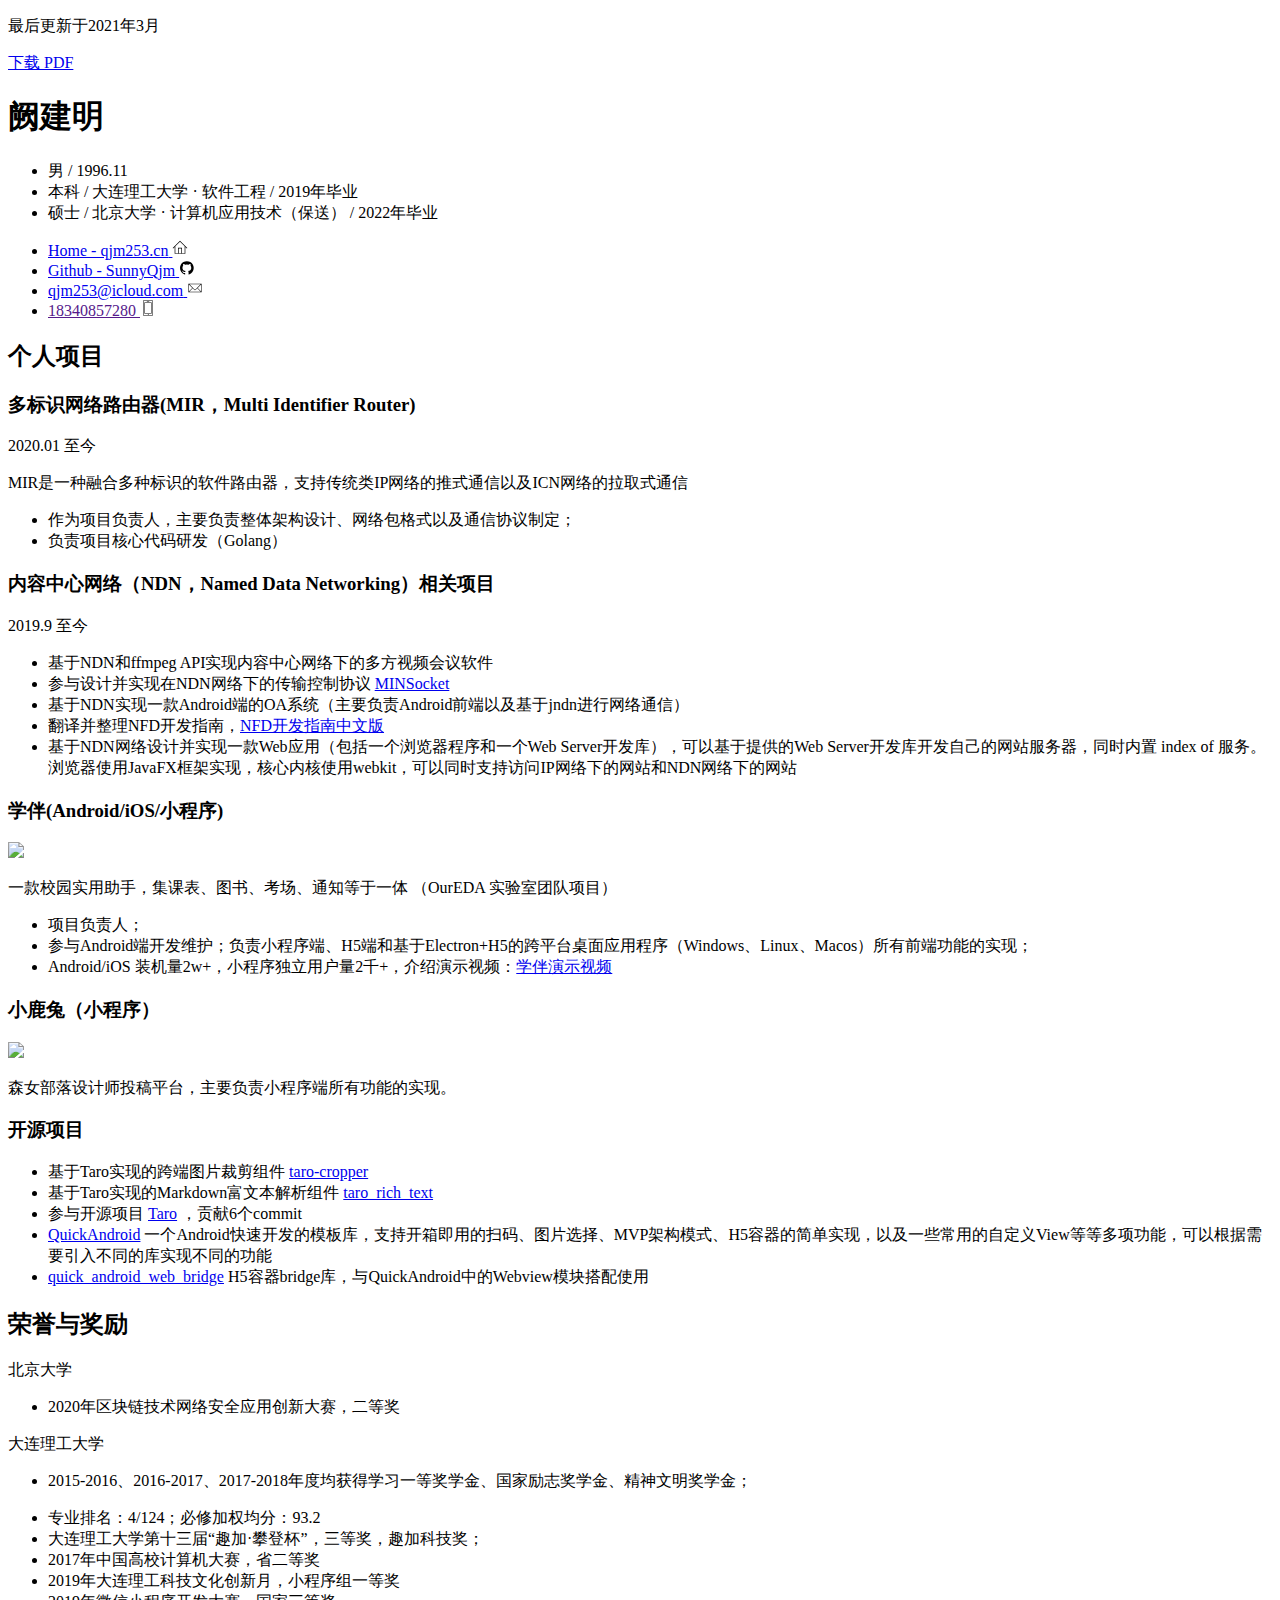
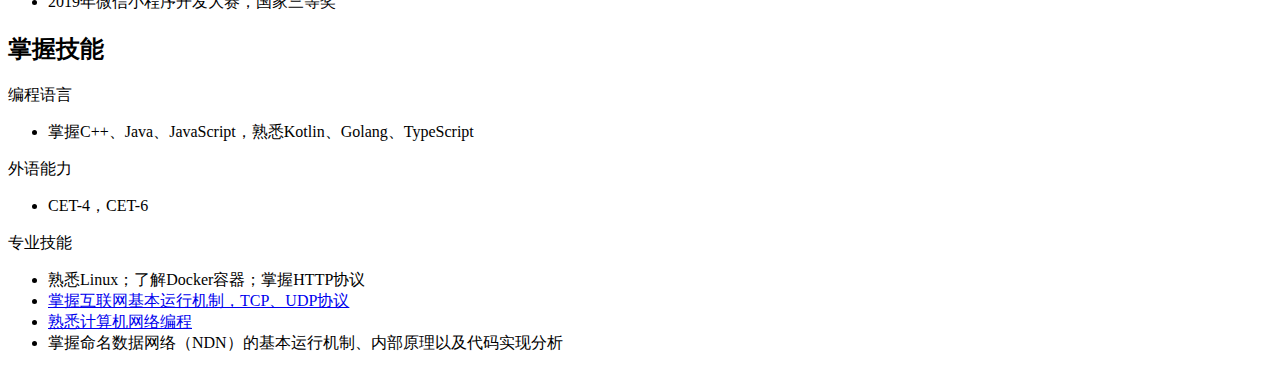
==== commit 3790e537: "modify: 修改简历" ====
--- a/src/index.html
+++ b/src/index.html
@@ -105,7 +105,7 @@
           </div>
           <div class="item">
             <header class="item-hd">
-              <h3 class="item-name">内容中心网络（NDN，Named Center Network）相关项目</h3>
+              <h3 class="item-name">内容中心网络（NDN，Named Data Networking）相关项目</h3>
               <span class="item-time">2019.9 至今</span>
             </header>
             <div class="item-bd">
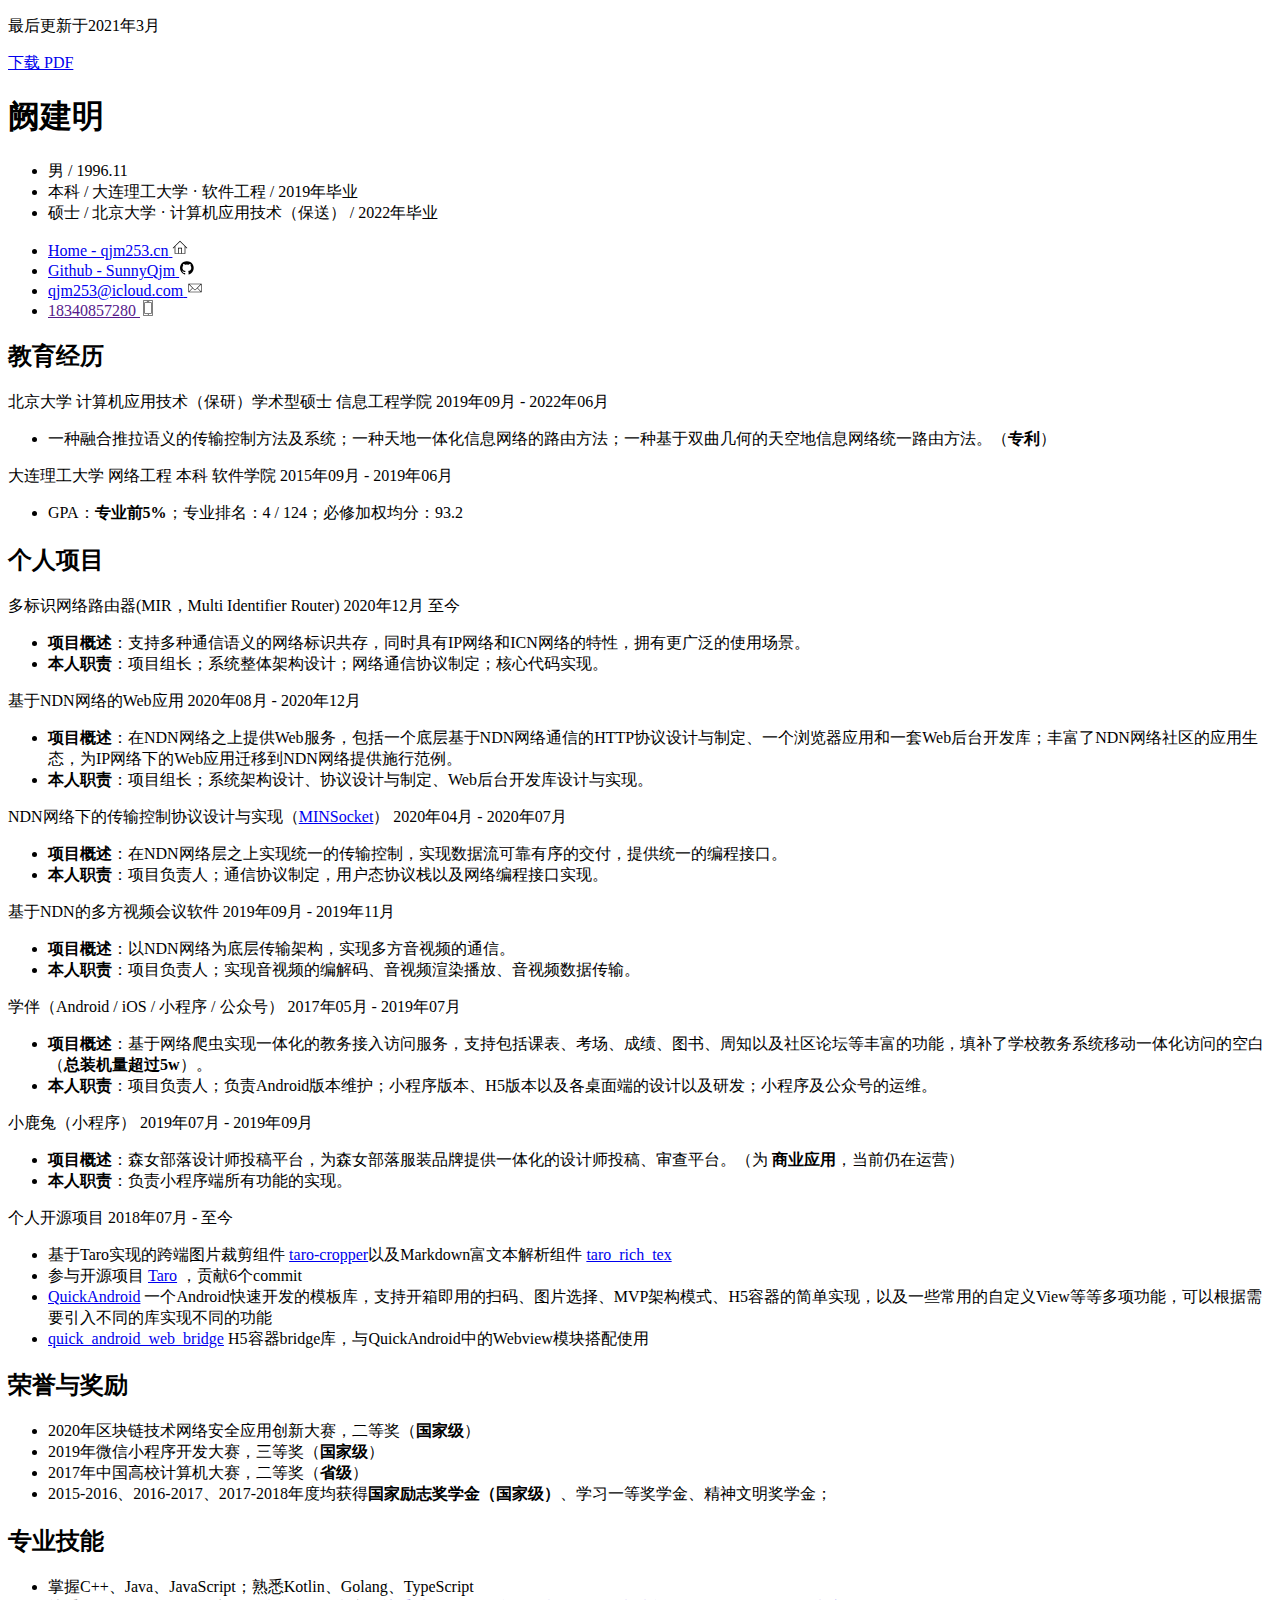
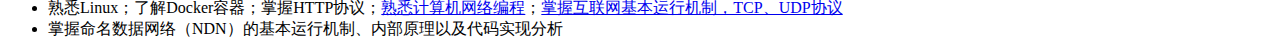
==== commit 55f41df7: "modify: 修改简历" ====
--- a/src/index.html
+++ b/src/index.html
@@ -81,108 +81,140 @@
   </header>
 
   <div class="content-bd">
-    <header class="section-hd">
-      <span class="section-title-l"></span>
-      <h2 class="section-title">个人项目</h2>
-      <span class="section-title-r"></span>
-    </header>
-
-    <div class="content-left">
-      <section class="practice">
-        <div class="section-bd">
-          <div class="item">
-            <header class="item-hd">
-              <h3 class="item-name">多标识网络路由器(MIR，Multi Identifier Router) </h3>
-              <span class="item-time">2020.01 至今</span>
-            </header>
-            <div class="item-bd">
-              <p class="item-des">MIR是一种融合多种标识的软件路由器，支持传统类IP网络的推式通信以及ICN网络的拉取式通信</p>
-              <ul class="section-content">
-                <li>作为项目负责人，主要负责整体架构设计、网络包格式以及通信协议制定；</li>
-                <li>负责项目核心代码研发（Golang）</li>
-              </ul>
-            </div>
-          </div>
-          <div class="item">
-            <header class="item-hd">
-              <h3 class="item-name">内容中心网络（NDN，Named Data Networking）相关项目</h3>
-              <span class="item-time">2019.9 至今</span>
-            </header>
-            <div class="item-bd">
-              <ul class="section-content">
-                <li>
-                  基于NDN和ffmpeg API实现内容中心网络下的多方视频会议软件
-                </li>
-                <li>参与设计并实现在NDN网络下的传输控制协议 <a href="https://gitea.qjm253.cn/SunnyQjm/MINSocketStack_cpp">MINSocket</a>
-                </li>
-                <li>基于NDN实现一款Android端的OA系统（主要负责Android前端以及基于jndn进行网络通信）</li>
-                <li>翻译并整理NFD开发指南，<a href="https://sunnyqjm.github.io/nfd-developer-guide-zh/#/">NFD开发指南中文版</a></li>
-                <li>
-                  基于NDN网络设计并实现一款Web应用（包括一个浏览器程序和一个Web Server开发库），可以基于提供的Web Server开发库开发自己的网站服务器，同时内置 index of 服务。
-                  浏览器使用JavaFX框架实现，核心内核使用webkit，可以同时支持访问IP网络下的网站和NDN网络下的网站
-                </li>
-              </ul>
-            </div>
-          </div>
-        </div>
-      </section>
-    </div>
-
-    <div class="content-right">
-      <section class="project">
-        <div class="section-bd">
-          <div class="item">
-            <header class="item-hd">
-              <h3 class="item-name">学伴(Android/iOS/小程序)</h3>
-              <img src="https://qjm253.cn/static/media/xueban_logo.59eda2dd.png" class="link-icon"/>
-            </header>
-            <div class="item-bd">
-              <p class="item-des">一款校园实用助手，集课表、图书、考场、通知等于一体 （OurEDA 实验室团队项目）</p>
-              <ul class="section-content">
-                <li>项目负责人；</li>
-                <li>参与Android端开发维护；负责小程序端、H5端和基于Electron+H5的跨平台桌面应用程序（Windows、Linux、Macos）所有前端功能的实现；</li>
-                <li>Android/iOS 装机量2w+，小程序独立用户量2千+，介绍演示视频：<a
-                  href="https://www.bilibili.com/video/BV1nv411h7uP/">学伴演示视频</a></li>
-              </ul>
-            </div>
-          </div>
-
-          <div class="item">
-            <header class="item-hd">
-              <h3 class="item-name">小鹿兔（小程序）</h3>
-              <img src="https://gitee.com/quejianming/pic-bed/raw/master/uPic/2021/03/02/logo-1614687604.png"
-                   class="link-icon"/>
-            </header>
-            <div class="item-bd">
-              <p class="item-des">森女部落设计师投稿平台，主要负责小程序端所有功能的实现。</p>
-            </div>
-          </div>
-
-          <!--项目:Webpack-->
-          <div class="item">
-            <header class="item-hd">
-              <h3>开源项目</h3>
-            </header>
-            <div class="item-bd">
-              <ul>
-                <li>基于Taro实现的跨端图片裁剪组件 <a href="https://github.com/SunnyQjm/taro-cropper">taro-cropper</a></li>
-                <li>基于Taro实现的Markdown富文本解析组件 <a href="https://github.com/SunnyQjm/taro_rich_text">taro_rich_text</a>
-                </li>
-                <li>参与开源项目 <a href="https://github.com/NervJS/taro">Taro</a> ，贡献6个commit</li>
-                <li>
-                  <a href="https://github.com/SunnyQjm/quickandroid">QuickAndroid</a>
-                  一个Android快速开发的模板库，支持开箱即用的扫码、图片选择、MVP架构模式、H5容器的简单实现，以及一些常用的自定义View等等多项功能，可以根据需要引入不同的库实现不同的功能
-                </li>
-                <li>
-                  <a href="https://github.com/SunnyQjm/quick_android_web_bridge">quick_android_web_bridge</a>
-                  H5容器bridge库，与QuickAndroid中的Webview模块搭配使用
-                </li>
-              </ul>
-            </div>
-          </div>
-        </div>
-      </section>
-    </div>
+
+    <section class="skill">
+      <header class="section-hd">
+        <span class="section-title-l"></span>
+        <h2 class="section-title">教育经历</h2>
+        <span class="section-title-r"></span>
+      </header>
+      <section class="section-bd">
+        <div class="item">
+          <header class="item-hd">
+            <span class="item-title">北京大学 计算机应用技术（保研）学术型硕士 信息工程学院</span>
+            <span class="item-time">2019年09月 - 2022年06月</span>
+          </header>
+          <div class="item-bd">
+            <ul class="section-content">
+              <li>一种融合推拉语义的传输控制方法及系统；一种天地一体化信息网络的路由方法；一种基于双曲几何的天空地信息网络统一路由方法。（<span style="font-weight: bold">专利</span>）</li>
+            </ul>
+          </div>
+        </div>
+        <div class="item">
+          <header class="item-hd">
+            <span class="item-title">大连理工大学 网络工程 本科 软件学院</span>
+            <span class="item-time">2015年09月 - 2019年06月</span>
+          </header>
+          <div class="item-bd">
+            <ul class="section-content">
+              <li>GPA：<span style="font-weight: bold">专业前5%</span>；专业排名：4 / 124；必修加权均分：93.2</li>
+            </ul>
+          </div>
+        </div>
+      </section>
+    </section>
+
+    <section class="skill">
+      <header class="section-hd">
+        <span class="section-title-l"></span>
+        <h2 class="section-title">个人项目</h2>
+        <span class="section-title-r"></span>
+      </header>
+      <section class="section-bd">
+        <div class="item">
+          <header class="item-hd">
+            <span class="item-title">多标识网络路由器(MIR，Multi Identifier Router)</span>
+            <span class="item-time">2020年12月 至今</span>
+          </header>
+          <div class="item-bd">
+            <ul class="section-content">
+              <li><span style="font-weight: bold">项目概述</span>：支持多种通信语义的网络标识共存，同时具有IP网络和ICN网络的特性，拥有更广泛的使用场景。</li>
+              <li><span style="font-weight: bold">本人职责</span>：项目组长；系统整体架构设计；网络通信协议制定；核心代码实现。</li>
+            </ul>
+          </div>
+        </div>
+        <div class="item">
+          <header class="item-hd">
+            <span class="item-title">基于NDN网络的Web应用</span>
+            <span class="item-time">2020年08月 - 2020年12月</span>
+          </header>
+          <div class="item-bd">
+            <ul class="section-content">
+              <li><span style="font-weight: bold">项目概述</span>：在NDN网络之上提供Web服务，包括一个底层基于NDN网络通信的HTTP协议设计与制定、一个浏览器应用和一套Web后台开发库；丰富了NDN网络社区的应用生态，为IP网络下的Web应用迁移到NDN网络提供施行范例。</li>
+              <li><span style="font-weight: bold">本人职责</span>：项目组长；系统架构设计、协议设计与制定、Web后台开发库设计与实现。</li>
+            </ul>
+          </div>
+        </div>
+        <div class="item">
+          <header class="item-hd">
+            <span class="item-title">NDN网络下的传输控制协议设计与实现（<a href="https://gitea.qjm253.cn/SunnyQjm/MINSocketStack_cpp">MINSocket</a>）</span>
+            <span class="item-time">2020年04月 - 2020年07月</span>
+          </header>
+          <div class="item-bd">
+            <ul class="section-content">
+              <li><span style="font-weight: bold">项目概述</span>：在NDN网络层之上实现统一的传输控制，实现数据流可靠有序的交付，提供统一的编程接口。</li>
+              <li><span style="font-weight: bold">本人职责</span>：项目负责人；通信协议制定，用户态协议栈以及网络编程接口实现。</li>
+            </ul>
+          </div>
+        </div>
+        <div class="item">
+          <header class="item-hd">
+            <span class="item-title">基于NDN的多方视频会议软件</span>
+            <span class="item-time">2019年09月 - 2019年11月</span>
+          </header>
+          <div class="item-bd">
+            <ul class="section-content">
+              <li><span style="font-weight: bold">项目概述</span>：以NDN网络为底层传输架构，实现多方音视频的通信。</li>
+              <li><span style="font-weight: bold">本人职责</span>：项目负责人；实现音视频的编解码、音视频渲染播放、音视频数据传输。</li>
+            </ul>
+          </div>
+        </div>
+        <div class="item">
+          <header class="item-hd">
+            <span class="item-title">学伴（Android / iOS / 小程序 / 公众号）</span>
+            <span class="item-time">2017年05月 - 2019年07月</span>
+          </header>
+          <div class="item-bd">
+            <ul class="section-content">
+              <li><span style="font-weight: bold">项目概述</span>：基于网络爬虫实现一体化的教务接入访问服务，支持包括课表、考场、成绩、图书、周知以及社区论坛等丰富的功能，填补了学校教务系统移动一体化访问的空白（<span style="font-weight: bold">总装机量超过5w</span>）。</li>
+              <li><span style="font-weight: bold">本人职责</span>：项目负责人；负责Android版本维护；小程序版本、H5版本以及各桌面端的设计以及研发；小程序及公众号的运维。</li>
+            </ul>
+          </div>
+        </div>
+        <div class="item">
+          <header class="item-hd">
+            <span class="item-title">小鹿兔（小程序）</span>
+            <span class="item-time">2019年07月 - 2019年09月</span>
+          </header>
+          <div class="item-bd">
+            <ul class="section-content">
+              <li><span style="font-weight: bold">项目概述</span>：森女部落设计师投稿平台，为森女部落服装品牌提供一体化的设计师投稿、审查平台。（为 <span style="font-weight: bold">商业应用</span>，当前仍在运营）</li>
+              <li><span style="font-weight: bold">本人职责</span>：负责小程序端所有功能的实现。</li>
+            </ul>
+          </div>
+        </div>
+        <div class="item">
+          <header class="item-hd">
+            <span class="item-title">个人开源项目</span>
+            <span class="item-time">2018年07月 - 至今</span>
+          </header>
+          <div class="item-bd">
+            <ul class="section-content">
+              <li>基于Taro实现的跨端图片裁剪组件 <a href="https://github.com/SunnyQjm/taro-cropper">taro-cropper</a>以及Markdown富文本解析组件 <a href="https://github.com/SunnyQjm/taro_rich_text">taro_rich_tex</a></li>
+              <li>参与开源项目 <a href="https://github.com/NervJS/taro">Taro</a> ，贡献6个commit</li>
+              <li>
+                <a href="https://github.com/SunnyQjm/quickandroid">QuickAndroid</a>
+                一个Android快速开发的模板库，支持开箱即用的扫码、图片选择、MVP架构模式、H5容器的简单实现，以及一些常用的自定义View等等多项功能，可以根据需要引入不同的库实现不同的功能
+              </li>
+              <li>
+                <a href="https://github.com/SunnyQjm/quick_android_web_bridge">quick_android_web_bridge</a>
+                H5容器bridge库，与QuickAndroid中的Webview模块搭配使用
+              </li>
+            </ul>
+          </div>
+        </div>
+      </section>
+    </section>
 
     <section class="skill">
       <header class="section-hd">
@@ -190,100 +222,37 @@
         <h2 class="section-title">荣誉与奖励</h2>
         <span class="section-title-r"></span>
       </header>
-      <div class="content-left">
-        <section class="section-bd">
-          <!--技能:JS-->
-          <div class="item">
-            <header class="item-hd">
-              <span class="item-time">北京大学</span>
-            </header>
-            <div class="item-bd">
-              <ul class="section-content">
-                <li>2020年区块链技术网络安全应用创新大赛，二等奖</li>
-              </ul>
-            </div>
-          </div>
-          <div class="item">
-            <header class="item-hd">
-              <span class="item-time">大连理工大学</span>
-            </header>
-            <div class="item-bd">
-              <ul class="section-content">
-                <li>2015-2016、2016-2017、2017-2018年度均获得学习一等奖学金、国家励志奖学金、精神文明奖学金；</li>
-              </ul>
-            </div>
-          </div>
-        </section>
-      </div>
-      <div class="content-right">
-        <section class="section-bd">
-          <!--Golang-->
-          <div class="item">
-            <div class="item-bd">
-              <ul class="section-content">
-                <li>专业排名：4/124；必修加权均分：93.2</li>
-                <li>大连理工大学第十三届“趣加·攀登杯”，三等奖，趣加科技奖；</li>
-                <li>2017年中国高校计算机大赛，省二等奖</li>
-                <li>2019年大连理工科技文化创新月，小程序组一等奖</li>
-                <li>2019年微信小程序开发大赛，国家三等奖</li>
-              </ul>
-            </div>
-          </div>
-        </section>
-      </div>
-    </section>
-
-    <section class="skill">
-      <header class="section-hd">
-        <span class="section-title-l"></span>
-        <h2 class="section-title">掌握技能</h2>
-        <span class="section-title-r"></span>
-      </header>
-      <div class="content-left">
-        <section class="section-bd">
-          <!--技能:编程-->
-          <div class="item">
-            <header class="item-hd">
-              <span class="item-time">编程语言</span>
-            </header>
-            <div class="item-bd">
-              <ul class="section-content">
-                <li>掌握C++、Java、JavaScript，熟悉Kotlin、Golang、TypeScript</li>
-              </ul>
-            </div>
-          </div>
-
-          <!--外语能力-->
-          <div class="item">
-            <header class="item-hd">
-              <span class="item-time">外语能力</span>
-            </header>
-            <div class="item-bd">
-              <ul class="section-content">
-                <li>CET-4，CET-6</li>
-              </ul>
-            </div>
-          </div>
-        </section>
-      </div>
-      <div class="content-right">
-        <section class="section-bd">
-          <!--专业技能-->
-          <div class="item">
-            <header class="item-hd">
-              <span class="item-time">专业技能</span>
-            </header>
-            <div class="item-bd">
-              <ul class="section-content">
-                <li>熟悉Linux；了解Docker容器；掌握HTTP协议</li>
-                <li><a href="https://sunnyqjm.github.io/tags/%E8%AE%A1%E7%AE%97%E6%9C%BA%E7%BD%91%E7%BB%9C/">掌握互联网基本运行机制，TCP、UDP协议</a></li>
-                <li><a href="https://sunnyqjm.github.io/tags/%E7%BD%91%E7%BB%9C%E7%BC%96%E7%A8%8B/">熟悉计算机网络编程</a></li>
-                <li>掌握命名数据网络（NDN）的基本运行机制、内部原理以及代码实现分析</li>
-              </ul>
-            </div>
-          </div>
-        </section>
-      </div>
+      <section class="section-bd">
+        <div class="item">
+          <div class="item-bd">
+            <ul class="section-content">
+              <li>2020年区块链技术网络安全应用创新大赛，二等奖（<span style="font-weight: bold">国家级</span>）</li>
+              <li>2019年微信小程序开发大赛，三等奖（<span style="font-weight: bold">国家级</span>）</li>
+              <li>2017年中国高校计算机大赛，二等奖（<span style="font-weight: bold">省级</span>）</li>
+              <li>2015-2016、2016-2017、2017-2018年度均获得<span style="font-weight: bold">国家励志奖学金（国家级）</span>、学习一等奖学金、精神文明奖学金；</li>
+            </ul>
+          </div>
+        </div>
+      </section>
+    </section>
+
+    <section class="skill">
+      <header class="section-hd">
+        <span class="section-title-l"></span>
+        <h2 class="section-title">专业技能</h2>
+        <span class="section-title-r"></span>
+      </header>
+      <section class="section-bd">
+        <div class="item">
+          <div class="item-bd">
+            <ul class="section-content">
+              <li>掌握C++、Java、JavaScript；熟悉Kotlin、Golang、TypeScript</li>
+              <li>熟悉Linux；了解Docker容器；掌握HTTP协议；<a href="https://sunnyqjm.github.io/tags/%E7%BD%91%E7%BB%9C%E7%BC%96%E7%A8%8B/">熟悉计算机网络编程</a>；<a href="https://sunnyqjm.github.io/tags/%E8%AE%A1%E7%AE%97%E6%9C%BA%E7%BD%91%E7%BB%9C/">掌握互联网基本运行机制，TCP、UDP协议</a></li>
+              <li>掌握命名数据网络（NDN）的基本运行机制、内部原理以及代码实现分析</li>
+            </ul>
+          </div>
+        </div>
+      </section>
     </section>
   </div>
 </main>
